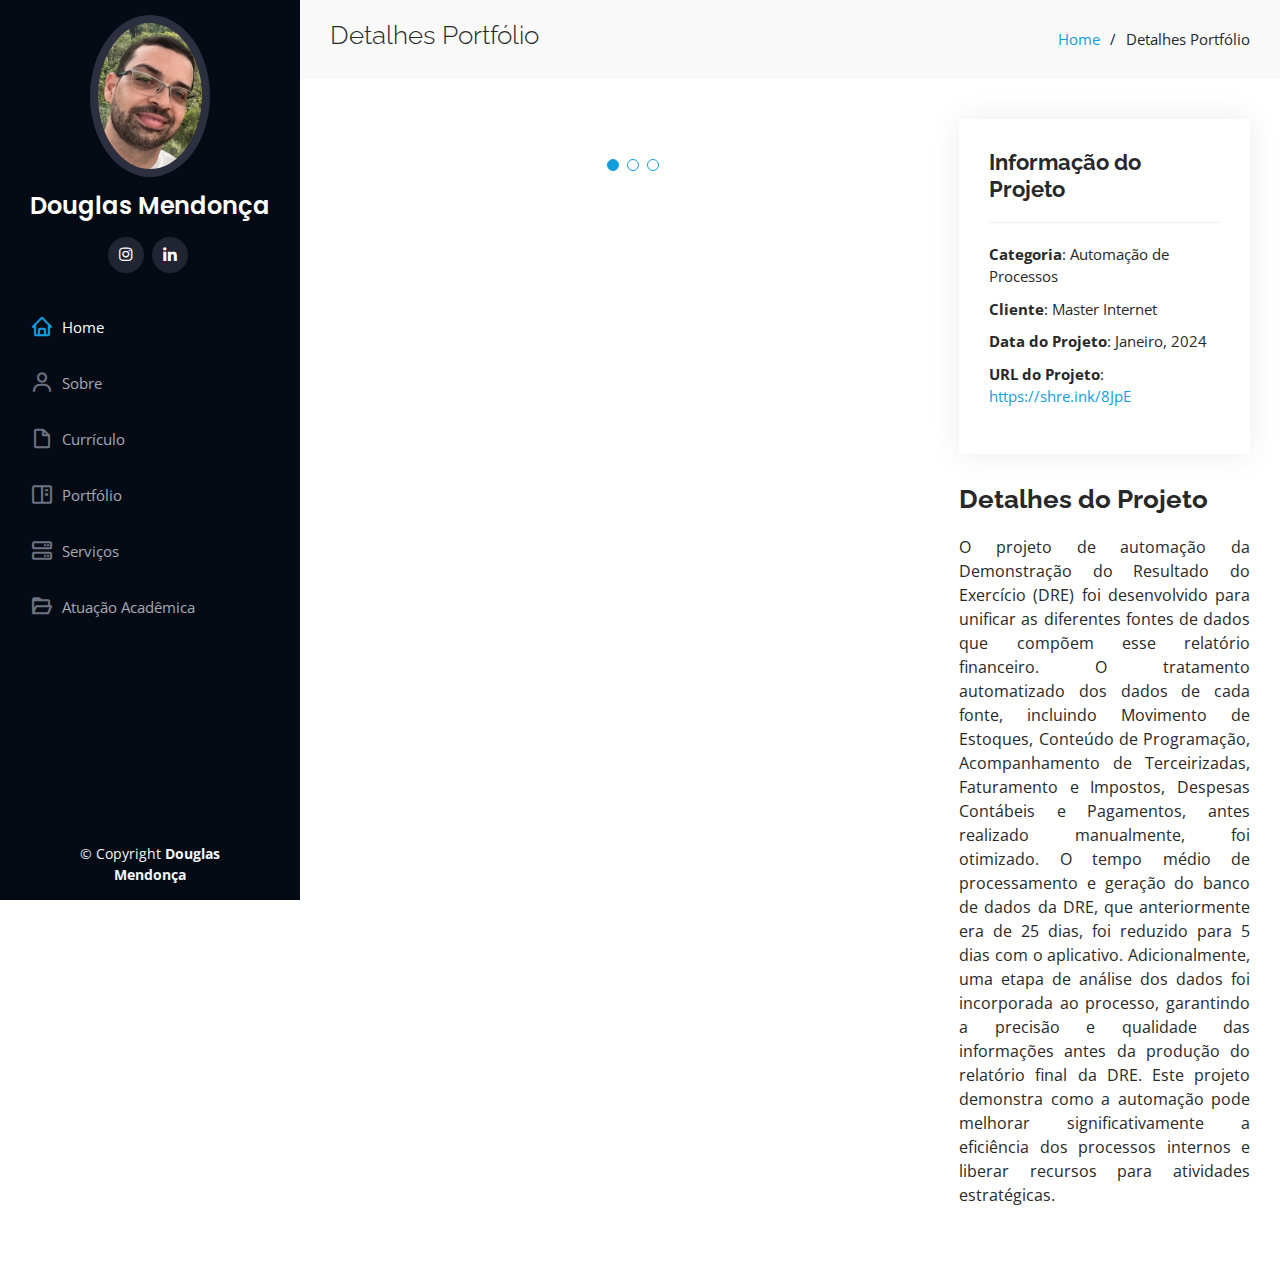
==== app-dre.html @ a2d6195c "Add files via upload" ====
<!DOCTYPE html>
<html lang="pt-BR">

<head>
  <meta charset="utf-8">
  <meta content="width=device-width, initial-scale=1.0" name="viewport">

  <title>Detalhes do Portfólio - Douglas Mendonça</title>
  <meta content="" name="description">
  <meta content="" name="keywords">

  <!-- Favicons -->
  <link href="assets/img/favicon.png" rel="icon">
  <link href="assets/img/pple-touch-ico.png" rel="apple-touch-icon">

  <!-- Google Fonts -->
  <link href="https://fonts.googleapis.com/css?family=Open+Sans:300,300i,400,400i,600,600i,700,700i|Raleway:300,300i,400,400i,500,500i,600,600i,700,700i|Poppins:300,300i,400,400i,500,500i,600,600i,700,700i" rel="stylesheet">

  <!-- Vendor CSS Files -->
  <link href="assets/vendor/aos/aos.css" rel="stylesheet">
  <link href="assets/vendor/bootstrap/css/bootstrap.min.css" rel="stylesheet">
  <link href="assets/vendor/bootstrap-icons/bootstrap-icons.css" rel="stylesheet">
  <link href="assets/vendor/boxicons/css/boxicons.min.css" rel="stylesheet">
  <link href="assets/vendor/glightbox/css/glightbox.min.css" rel="stylesheet">
  <link href="assets/vendor/swiper/swiper-bundle.min.css" rel="stylesheet">

  <!-- Template Main CSS File -->
  <link href="assets/css/style.css" rel="stylesheet">

</head>

<body>

  <!-- ======= Mobile nav toggle button ======= -->
  <i class="bi bi-list mobile-nav-toggle d-xl-none"></i>

  <!-- ======= Header ======= -->
  <header id="header">
    <div class="d-flex flex-column">

      <div class="profile">
        <img src="assets/img/profile-img1.jpg" alt="" class="img-fluid rounded-circle">
        <h1 class="text-light"><a href="index.html">Douglas Mendonça</a></h1>
        <div class="social-links mt-3 text-center">
          <a href="https://www.instagram.com/douglasmendonca/" class="instagram"><i class="bx bxl-instagram"></i></a>
          <a href="https://www.linkedin.com/in/douglas-mendon%C3%A7a-1729b432/" class="linkedin"><i class="bx bxl-linkedin"></i></a>
        </div>
      </div>

      <nav id="navbar" class="nav-menu navbar">
        <ul>
          <li><a href="index.html" class="nav-link scrollto active"><i class="bx bx-home"></i> <span>Home</span></a></li>
          <li><a href="index.html" class="nav-link scrollto"><i class="bx bx-user"></i> <span>Sobre</span></a></li>
          <li><a href="index.html" class="nav-link scrollto"><i class="bx bx-file-blank"></i> <span>Currículo</span></a></li>
          <li><a href="index.html" class="nav-link scrollto"><i class="bx bx-book-content"></i> <span>Portfólio</span></a></li>
          <li><a href="index.html" class="nav-link scrollto"><i class="bx bx-server"></i> <span>Serviços</span></a></li>
          <li><a href="index.html" class="nav-link scrollto"><i class="bx bx-folder-open"></i> <span>Atuação Acadêmica</span></a></li>
        </ul>
      </nav><!-- .nav-menu -->
    </div>
  </header><!-- End Header -->

  <main id="main">

    <!-- ======= Breadcrumbs ======= -->
    <section id="breadcrumbs" class="breadcrumbs">
      <div class="container">

        <div class="d-flex justify-content-between align-items-center">
          <h2>Detalhes Portfólio</h2>
          <ol>
            <li><a href="index.html">Home</a></li>
            <li>Detalhes Portfólio</li>
          </ol>
        </div>

      </div>
    </section><!-- End Breadcrumbs -->

    <!-- ======= Portfolio Details Section ======= -->
    <section id="portfolio-details" class="portfolio-details">
      <div class="container">

        <div class="row gy-4">

          <div class="col-lg-8">
            <div class="portfolio-details-slider swiper">
              <div class="swiper-wrapper align-items-center">

                <div class="swiper-slide">
                  <img src="assets/img/portfolio/app-dre1.jpg" alt="">
                </div>

                <div class="swiper-slide">
                  <img src="assets/img/portfolio/app-dre2.jpg" alt="">
                </div>

                <div class="swiper-slide">
                  <img src="assets/img/portfolio/app-dre3.jpg" alt="">
                </div>

              </div>
              <div class="swiper-pagination"></div>
            </div>
          </div>

          <div class="col-lg-4">
            <div class="portfolio-info">
              <h3>Informação do Projeto</h3>
              <ul>
                <li><strong>Categoria</strong>: Automação de Processos</li>
                <li><strong>Cliente</strong>: Master Internet</li>
                <li><strong>Data do Projeto</strong>: Janeiro, 2024</li>
                <li><strong>URL do Projeto</strong>: <a href="https://shre.ink/8JpE">https://shre.ink/8JpE</a></li>
              </ul>
            </div>
            <div class="portfolio-description">
              <h2>Detalhes do Projeto</h2>
              <p style="text-align: justify;">
                O projeto de automação da Demonstração do Resultado do Exercício (DRE) foi desenvolvido para unificar as diferentes 
                fontes de dados que compõem esse relatório financeiro. O tratamento automatizado dos dados de cada fonte, 
                incluindo Movimento de Estoques, Conteúdo de Programação, Acompanhamento de Terceirizadas, Faturamento e Impostos, 
                Despesas Contábeis e Pagamentos, antes realizado manualmente, foi otimizado. O tempo médio de processamento e geração 
                do banco de dados da DRE, que anteriormente era de 25 dias, foi reduzido para 5 dias com o aplicativo. Adicionalmente, 
                uma etapa de análise dos dados foi incorporada ao processo, garantindo a precisão e qualidade das informações antes 
                da produção do relatório final da DRE. Este projeto demonstra como a automação pode melhorar significativamente a 
                eficiência dos processos internos e liberar recursos para atividades estratégicas.
              </p>
            </div>
          </div>

        </div>

      </div>
    </section><!-- End Portfolio Details Section -->

  </main><!-- End #main -->

  <!-- ======= Footer ======= -->
  <footer id="footer">
    <div class="container">
      <div class="copyright">
        &copy; Copyright <strong><span>Douglas Mendonça</span></strong>
      </div>
  </footer><!-- End  Footer -->

  <a href="#" class="back-to-top d-flex align-items-center justify-content-center"><i class="bi bi-arrow-up-short"></i></a>

  <!-- Vendor JS Files -->
  <script src="assets/vendor/purecounter/purecounter_vanilla.js"></script>
  <script src="assets/vendor/aos/aos.js"></script>
  <script src="assets/vendor/bootstrap/js/bootstrap.bundle.min.js"></script>
  <script src="assets/vendor/glightbox/js/glightbox.min.js"></script>
  <script src="assets/vendor/isotope-layout/isotope.pkgd.min.js"></script>
  <script src="assets/vendor/swiper/swiper-bundle.min.js"></script>
  <script src="assets/vendor/typed.js/typed.umd.js"></script>
  <script src="assets/vendor/waypoints/noframework.waypoints.js"></script>
  <script src="assets/vendor/php-email-form/validate.js"></script>

  <!-- Template Main JS File -->
  <script src="assets/js/main.js"></script>

</body>

</html>
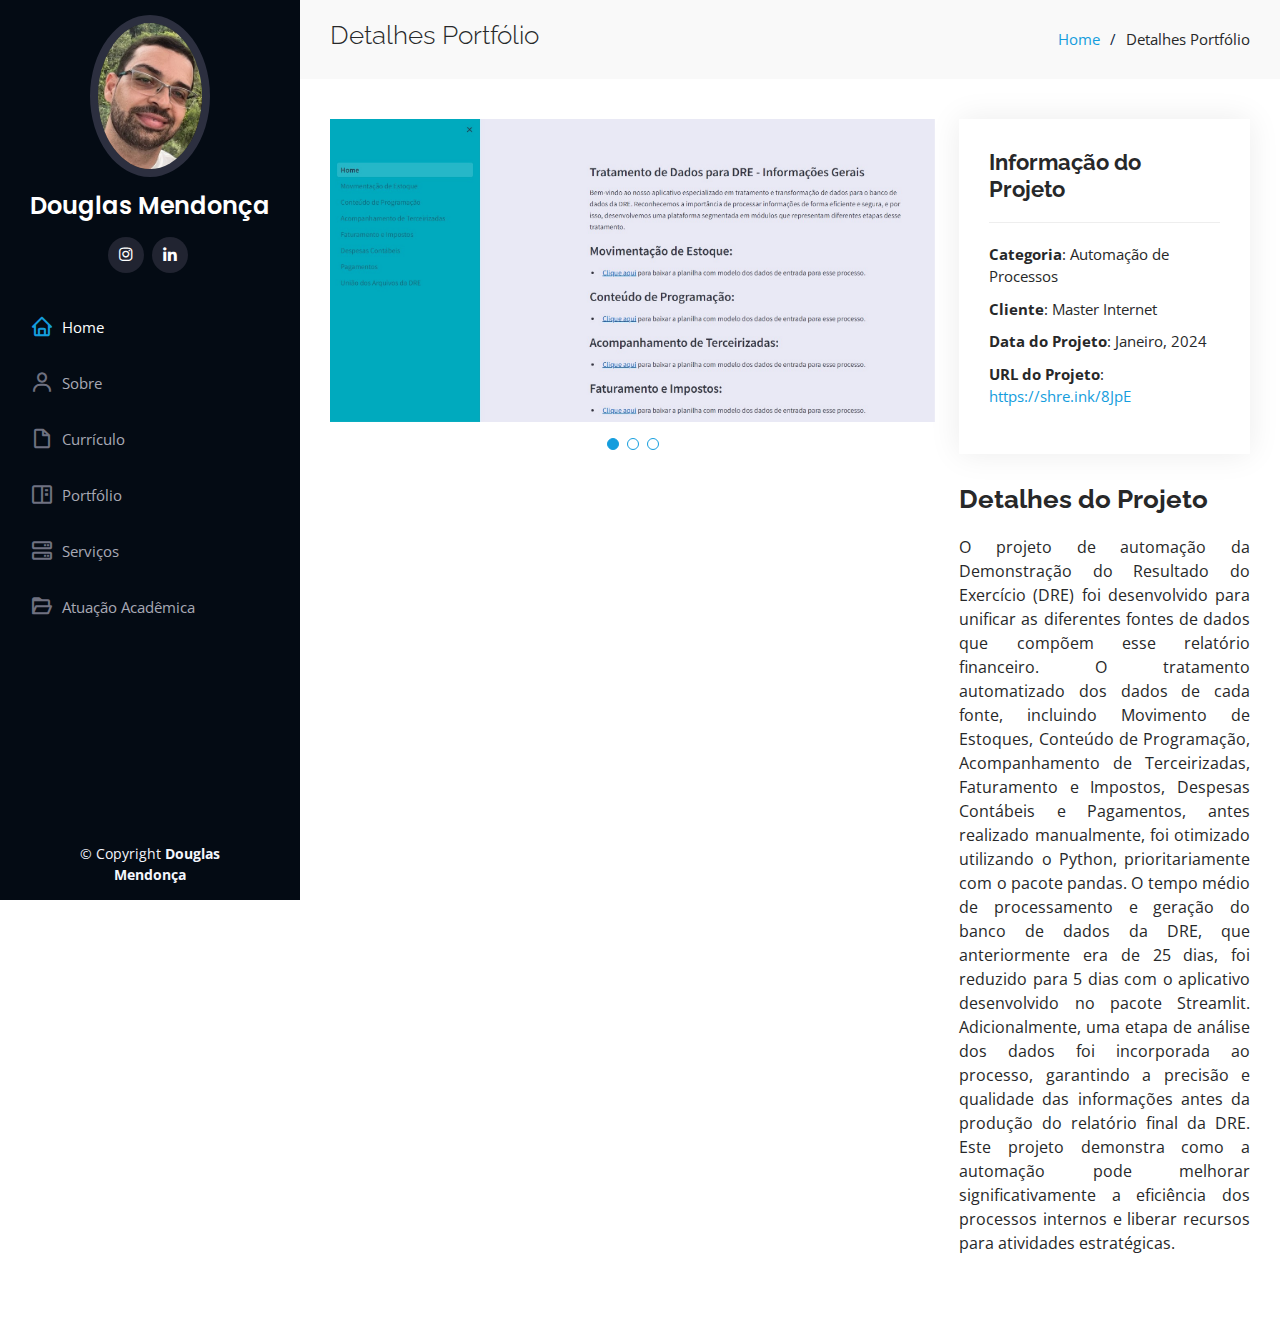
==== commit 7cfcd2a8: "Add files via upload" ====
--- a/app-dre.html
+++ b/app-dre.html
@@ -118,13 +118,14 @@
               <h2>Detalhes do Projeto</h2>
               <p style="text-align: justify;">
                 O projeto de automação da Demonstração do Resultado do Exercício (DRE) foi desenvolvido para unificar as diferentes 
-                fontes de dados que compõem esse relatório financeiro. O tratamento automatizado dos dados de cada fonte, 
-                incluindo Movimento de Estoques, Conteúdo de Programação, Acompanhamento de Terceirizadas, Faturamento e Impostos, 
-                Despesas Contábeis e Pagamentos, antes realizado manualmente, foi otimizado. O tempo médio de processamento e geração 
-                do banco de dados da DRE, que anteriormente era de 25 dias, foi reduzido para 5 dias com o aplicativo. Adicionalmente, 
-                uma etapa de análise dos dados foi incorporada ao processo, garantindo a precisão e qualidade das informações antes 
-                da produção do relatório final da DRE. Este projeto demonstra como a automação pode melhorar significativamente a 
-                eficiência dos processos internos e liberar recursos para atividades estratégicas.
+                fontes de dados que compõem esse relatório financeiro. O tratamento automatizado dos dados de cada fonte, incluindo 
+                Movimento de Estoques, Conteúdo de Programação, Acompanhamento de Terceirizadas, Faturamento e Impostos, Despesas 
+                Contábeis e Pagamentos, antes realizado manualmente, foi otimizado utilizando o Python, prioritariamente com o 
+                pacote pandas. O tempo médio de processamento e geração do banco de dados da DRE, que anteriormente era de 25 dias, 
+                foi reduzido para 5 dias com o aplicativo desenvolvido no pacote Streamlit. Adicionalmente, uma etapa de análise dos 
+                dados foi incorporada ao processo, garantindo a precisão e qualidade das informações antes da produção do relatório 
+                final da DRE. Este projeto demonstra como a automação pode melhorar significativamente a eficiência dos 
+                processos internos e liberar recursos para atividades estratégicas.
               </p>
             </div>
           </div>
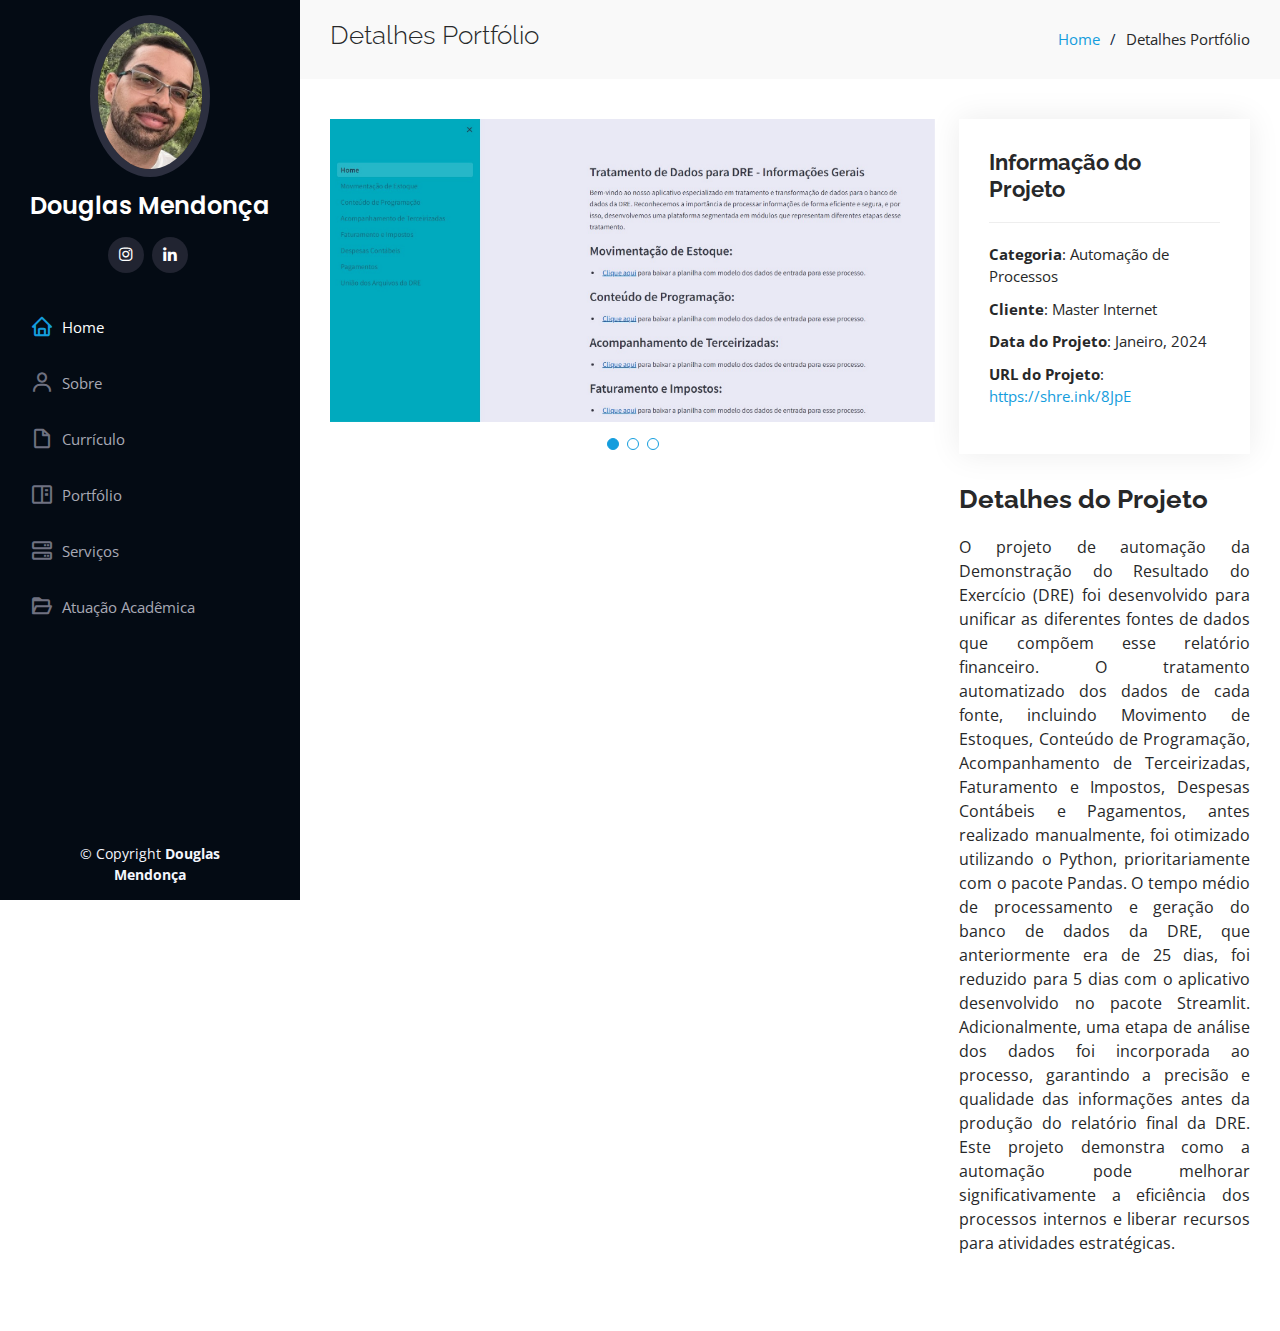
==== commit dc44d6ec: "Update app-dre.html" ====
--- a/app-dre.html
+++ b/app-dre.html
@@ -121,7 +121,7 @@
                 fontes de dados que compõem esse relatório financeiro. O tratamento automatizado dos dados de cada fonte, incluindo 
                 Movimento de Estoques, Conteúdo de Programação, Acompanhamento de Terceirizadas, Faturamento e Impostos, Despesas 
                 Contábeis e Pagamentos, antes realizado manualmente, foi otimizado utilizando o Python, prioritariamente com o 
-                pacote pandas. O tempo médio de processamento e geração do banco de dados da DRE, que anteriormente era de 25 dias, 
+                pacote Pandas. O tempo médio de processamento e geração do banco de dados da DRE, que anteriormente era de 25 dias, 
                 foi reduzido para 5 dias com o aplicativo desenvolvido no pacote Streamlit. Adicionalmente, uma etapa de análise dos 
                 dados foi incorporada ao processo, garantindo a precisão e qualidade das informações antes da produção do relatório 
                 final da DRE. Este projeto demonstra como a automação pode melhorar significativamente a eficiência dos 
@@ -163,4 +163,4 @@
 
 </body>
 
-</html>+</html>
